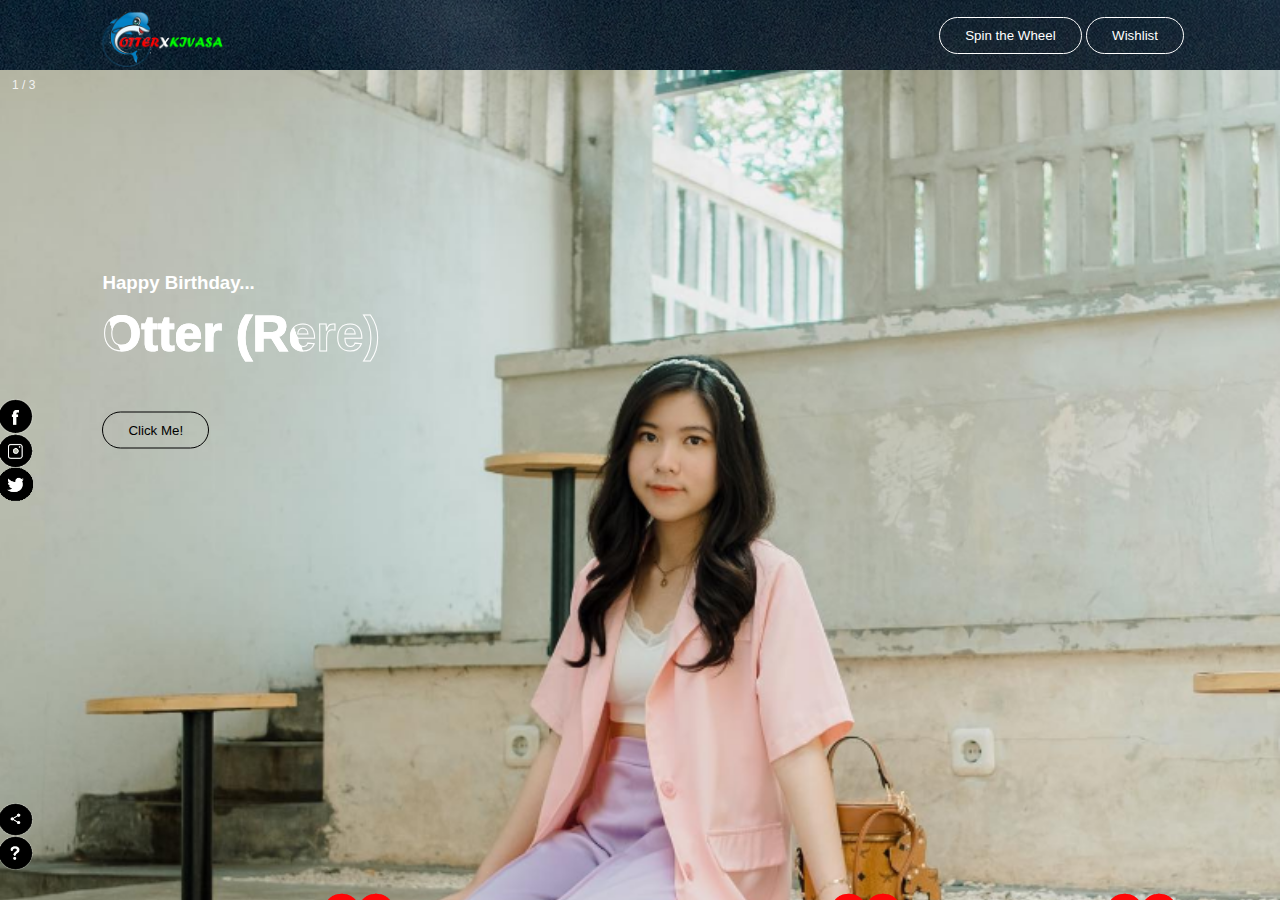
==== index.html @ a081a5ce "completed project otterbauk" ====
<html>
  <head>
    <title>Otter X Kivasa 💕</title>
    <link rel="stylesheet" href="style.css" />
    <!-- SCOPE STLYESHEET -->
    <link rel="icon" type="image/ico" href="assets/img/favico.ico" />
    <style>
      @import url('http://fonts.cdnfonts.com/css/yumna');
      </style>
  </head>
  <body onload="slider()">
    <div class="banner">
      <div class="slider">
        <div class="hero">
          <div class="beforenavbar">
            <div class="navbar">
              <img src="assets/img/logo.png" class="logo" />
              <div>
                <button id="button1" type="button">Spin the Wheel</button>
                <button id="button3" type="button">Wishlist</button>
            </div>
            </div>
          </div>
          <div class="slideshow-container">

           
            <!-- The Modal -->
            <div id="myModal" class="modal" style="position:absolute;z-index: 100;">

              <!-- Modal content -->
              <div class="modal-content">
                <span class="close">&times;</span>
                <div id="chart"></div>
                <div id="question"><h1></h1></div>
              </div>

            </div>


            <div id="myModal3" class="modal" style="position:absolute;z-index: 100;">
               <!-- Modal content -->
               <div class="modal-content">
                <span class="close3">&times;</span>
                
              <div class="mquery" style="background-size: cover;margin-top:-20px;display: flex;margin-left:20px;background-image: url(assets/img/wishlist.jpg);width: 600px;height: 760px;">
                <div class="mquery2">
                  <br/><br/><br/><br/><br/><br/><br/><br/><br/><br/><br/><br/><br/><br/>
                  <h1 style="color: red;font-family: 'yumna';display: flex;align-items: center;">We wish u all the best</h1>
                  <h2 style="color: #000;font-family: 'yumna';display: flex;align-items: center;">1.Keep Healthy,Give Lucky Bag</h2><br/>
                  <h2 style="color: #000;font-family: 'yumna';display: flex;align-items: center;">2.Keep Glowing and Get a Good Job</h2><br/>
                  <h2 style="color: #000;font-family: 'yumna';display: flex;align-items: center;">3.Give me special heart to best one</h2><br/>
                  <h2 style="color: #000;font-family: 'yumna';display: flex;align-items: center;">4.Don't forget with Joker Management</h2>
                </div>
            </div> 
            </div>
            </div>



              <div class="mySlides fade">
                <div class="numbertext">1 / 3</div>
                <img id="img1" src="assets/img/otter1.PNG" style="width: 100%">
              
              </div>
              
              <div class="mySlides fade">
                <div class="numbertext">2 / 3</div>
                <img  id="img2" src="assets/img/kiv1.png" style="width: 100%">
            
              </div>
              
              <div class="mySlides fade">
                <div class="numbertext">3 / 3</div>
                <img  id="img3" src="assets/img//kivasa1.PNG" style="width: 100%">
                
              </div>
              <!-- <div class="mquery" style="margin-top:20px;display: flex;margin-left:20px;background-image: url(assets/img/wishlist.jpg);width: 600px;height: auto;">
                <div class="mquery2">
                  <br/><br/><br/><br/><br/><br/><br/><br/><br/><br/><br/><br/><br/><br/>
                  <h1 style="color: #000;font-family: 'yumna';display: flex;align-items: center;">We wish u all the best</h1>
                  <h2 style="color: #000;font-family: 'yumna';display: flex;align-items: center;">1.Keep Healthy,Give Lucky Bag</h2><br/>
                  <h2 style="color: #000;font-family: 'yumna';display: flex;align-items: center;">2.Keep Glowing and Get a Good Job</h2><br/>
                  <h2 style="color: #000;font-family: 'yumna';display: flex;align-items: center;">3.Give me special heart to best one</h2><br/>
                  <h2 style="color: #000;font-family: 'yumna';display: flex;align-items: center;">4.Don't forget with Joker Management</h2>
                </div>
            </div>   -->
          
            
          </div>  
        
          
          </div>

          <div class="content" style="position:absolute;">
            <h3 style="color: #fff">Happy Birthday...</h3>
            <h1>Otter (Rere)</h1><br/>
            <!-- <br />Featuring Kivasa -->
            <button id="button2" type="button"  onclick="window.location.href='start.html';">Click Me!</button>
          </div>
          <div class="side-bar">
            <img src="assets/img/menu.png" class="menu" />
            <div class="social-links">
              <img src="assets/img/fb.png" alt="" />
              <img src="assets/img/ig.png" alt="" />
              <img src="assets/img/tw.png" alt="" />
            </div>

            <div class="useful-links">
              <img src="assets/img/share.png" />
              <img src="assets/img/info.png" />
            </div>
          </div>

          <section class="step-container">

            <div class="step" style="  background-image: url(assets/img/background.png);">
                <span style="color:white;">29</span>
                <h3 style="color:white;">Happy</h3>
                <p style="color:black;">Thank u otter for your gracious moment</p>
           
            </div>
        
            <div class="step" style="  background-image: url(assets/img/blue.jpg);">
                <span style="color:red;">October</span>
                <h3 style="color:red;">Birthday</h3>
                <p style="color:black;">Thank u otter for your gracious moment</p>
          
            </div>
        
            <div class="step" style="  background-image: url(assets/img/background2.png);">
                <span style="color:white;">2000</span>
                <h3 style="color:white;">Otter</h3>
                <p style="color:black;">Thank u otter for your gracious moment</p>
              
            </div>
        
        </section>

        <!-- vendor section starts  -->

<section class="vendor" id="vendor">

  <div class="heading">
      <h1>Otter (Rere) 's Sticker</h1>
      <img src="assets/img/header-img.png" alt="">
  </div>

  <div class="box-container">

      <div class="box">
          <img src="assets/img/ot1.png" alt="">
          <div class="info">
              <h3>narcissistic</h3>
              <p>Otter is a narcissistic child with a myriad of achievements, one of her achievements is making people laugh</p>
              <a href="#" class="btn">learm more</a>
          </div>
      </div>

      <div class="box">
          <img src="assets/img/ot2.png" alt="">
          <div class="info">
              <h3>Doggy</h3>
              <p>Otter can be an animal (dog) and entertain many people</p>
              <a href="#" class="btn">learm more</a>
          </div>
      </div>

      <div class="box">
          <img src="assets/img/ot3.png" alt="">
          <div class="info">
              <h3>Couple</h3>
              <p>Lorem, ipsum dolor sit amet consectetur adipisicing elit. Veniam, dolores.</p>
              <a href="#" class="btn">learm more</a>
          </div>
      </div>

      <div class="box">
          <img src="assets/img/ot4.png" alt="">
          <div class="info">
              <h3>venu and hall</h3>
              <p>Lorem, ipsum dolor sit amet consectetur adipisicing elit. Veniam, dolores.</p>
              <a href="#" class="btn">learm more</a>
          </div>
      </div>

      <div class="box">
          <img src="assets/img/tr1.png" alt="">
          <div class="info">
              <h3>music and party</h3>
              <p>Lorem, ipsum dolor sit amet consectetur adipisicing elit. Veniam, dolores.</p>
              <a href="#" class="btn">learm more</a>
          </div>
      </div>

      <div class="box">
          <img src="assets/img/ot4.png" alt="">
          <div class="info">
              <h3>photographer</h3>
              <p>Lorem, ipsum dolor sit amet consectetur adipisicing elit. Veniam, dolores.</p>
              <a href="#" class="btn">learm more</a>
          </div>
      </div>

  </div>

  
  
</section>

<!-- client section starts  -->

<section class="clients2" id="clients2">

  <div class="heading">
      <h1>our testimonies otter</h1>
      <img src="images/header-img.png" alt="">
  </div>

  <div class="row">

      <div class="box-container">
          <div class="box">
              <img src="assets/img/tr1.png" alt="">
              <div class="info">
                  <h3>01. mark & alice</h3>
                  <p> <i class="fas fa-quote-left"></i> Lorem ipsum dolor sit amet consectetur adipisicing elit. Eveniet illo aut repudiandae nihil quidem perspiciatis natus placeat, inventore, vitae, quia totam ad dolores velit. Cumque, alias ullam. Nihil, aperiam hic! <i class="fas fa-quote-right"></i> </p>
              </div>
          </div>
          <div class="box">
              <img src="assets/img/client-2.jpg" alt="">
              <div class="info">
                  <h3>01. mark & alice</h3>
                  <p> <i class="fas fa-quote-left"></i> Lorem ipsum dolor sit amet consectetur adipisicing elit. Eveniet illo aut repudiandae nihil quidem perspiciatis natus placeat, inventore, vitae, quia totam ad dolores velit. Cumque, alias ullam. Nihil, aperiam hic! <i class="fas fa-quote-right"></i> </p>
              </div>
          </div>
      </div>

      <img src="images/divider.png" class="divider" alt="">

      <div class="box-container">
          <div class="box">
              <div class="info">
                  <h3>01. mark & alice</h3>
                  <p> <i class="fas fa-quote-left"></i> Lorem ipsum dolor sit amet consectetur adipisicing elit. Eveniet illo aut repudiandae nihil quidem perspiciatis natus placeat, inventore, vitae, quia totam ad dolores velit. Cumque, alias ullam. Nihil, aperiam hic! <i class="fas fa-quote-right"></i> </p>
              </div>
              <img src="assets/img/client-3.jpg" alt="">
          </div>
          <div class="box">
              <div class="info">
                  <h3>01. mark & alice</h3>
                  <p> <i class="fas fa-quote-left"></i> Lorem ipsum dolor sit amet consectetur adipisicing elit. Eveniet illo aut repudiandae nihil quidem perspiciatis natus placeat, inventore, vitae, quia totam ad dolores velit. Cumque, alias ullam. Nihil, aperiam hic! <i class="fas fa-quote-right"></i> </p>
              </div>
              <img src="assets/img/client-4.jpg" alt="">
          </div>
      </div>

  </div>

</section>

<!-- client section ends -->

<!-- team section starts  -->

<section class="team" id="team">

  <div class="heading">
      <h1>our creative team</h1>
      <img src="assets/img/header-img.png" alt="">
  </div>

  <div class="box-container">

      <div class="box">
          <img src="assets/img/team-1.png" alt="">
          <h3>john deo</h3>
          <span>wedding planner</span>
          <p>Lorem ipsum, dolor sit amet consectetur adipisicing elit. Soluta nisi ea quisquam ipsa molestias itaque, quod quis id doloremque similique!</p>
          <div class="share">
              <a href="#" class="fab fa-facebook-f"></a>
              <a href="#" class="fab fa-twitter"></a>
              <a href="#" class="fab fa-instagram"></a>
              <a href="#" class="fab fa-linkedin"></a>
          </div>
      </div>
      <div class="box">
          <img src="assets/img/team-2.png" alt="">
          <h3>john deo</h3>
          <span>wedding planner</span>
          <p>Lorem ipsum, dolor sit amet consectetur adipisicing elit. Soluta nisi ea quisquam ipsa molestias itaque, quod quis id doloremque similique!</p>
          <div class="share">
              <a href="#" class="fab fa-facebook-f"></a>
              <a href="#" class="fab fa-twitter"></a>
              <a href="#" class="fab fa-instagram"></a>
              <a href="#" class="fab fa-linkedin"></a>
          </div>
      </div>
      <div class="box">
          <img src="assets/img/team-3.png" alt="">
          <h3>john deo</h3>
          <span>wedding planner</span>
          <p>Lorem ipsum, dolor sit amet consectetur adipisicing elit. Soluta nisi ea quisquam ipsa molestias itaque, quod quis id doloremque similique!</p>
          <div class="share">
              <a href="#" class="fab fa-facebook-f"></a>
              <a href="#" class="fab fa-twitter"></a>
              <a href="#" class="fab fa-instagram"></a>
              <a href="#" class="fab fa-linkedin"></a>
          </div>
      </div>

  </div>

</section>

<!-- footer section  -->

<div class="footer"> created by <span>mr. KOI</span> | all rights reserved! </div>




<!-- team section ends -->




<!-- vendor section ends -->




          <div class="bubbles">
            <img src="assets/img/love3.png" alt="" />
            <img src="assets/img/love3.png" alt="" />
            <img src="assets/img/love3.png" alt="" />
            <img src="assets/img/love3.png" alt="" />
            <img src="assets/img/love3.png" alt="" />
          </div>
        </div>
      </div>
      
    </div>

    <script>
window.scroll({
 top: 0, 
 left: 0, 
 behavior: 'smooth' 
});

    let slideIndex = 0;
showSlides();

function showSlides() {
  let i;
  let slides = document.getElementsByClassName("mySlides");
  for (i = 0; i < slides.length; i++) {
    slides[i].style.display = "none";
  }
  slideIndex++;
  if (slideIndex > slides.length) {slideIndex = 1}
  slides[slideIndex-1].style.display = "block";
  setTimeout(showSlides, 2000); // Change image every 2 seconds
}

// Get the modal
var modal = document.getElementById("myModal");

// Get the button that opens the modal
var btn = document.getElementById("button1");

// Get the <span> element that closes the modal
var span = document.getElementsByClassName("close")[0];

// When the user clicks on the button, open the modal
btn.onclick = function() {
  modal.style.display = "block";
}

// When the user clicks on <span> (x), close the modal
span.onclick = function() {
  modal.style.display = "none";
}
// When the user clicks anywhere outside of the modal, close it
window.onclick = function(event) {
  if (event.target == modal) {
    modal.style.display = "none";
  }
}

// Get the modal
var modal3 = document.getElementById("myModal3");

// Get the button that opens the modal
var btn3 = document.getElementById("button3");

// Get the <span> element that closes the modal
var span3 = document.getElementsByClassName("close3")[0];

// When the user clicks on the button, open the modal
btn3.onclick = function() {
  modal3.style.display = "block";
}

// When the user clicks on <span> (x), close the modal
span3.onclick = function() {
  modal3.style.display = "none";
}
// When the user clicks anywhere outside of the modal, close it
window.onclick = function(event) {
  if (event.target == modal) {
    modal3.style.display = "none";
  }
}



    </script>
<script src="https://d3js.org/d3.v3.min.js" charset="utf-8"></script>
<script type="text/javascript" charset="utf-8">
    var padding = {top:20, right:40, bottom:0, left:0},
        w = 500 - padding.left - padding.right,
        h = 500 - padding.top  - padding.bottom,
        r = Math.min(w, h)/2,
        rotation = 0,
        oldrotation = 0,
        picked = 100000,
        oldpick = [],
        color = d3.scale.category20();//category20c()
        //randomNumbers = getRandomNumbers();

    //http://osric.com/bingo-card-generator/?title=HTML+and+CSS+BINGO!&words=padding%2Cfont-family%2Ccolor%2Cfont-weight%2Cfont-size%2Cbackground-color%2Cnesting%2Cbottom%2Csans-serif%2Cperiod%2Cpound+sign%2C%EF%B9%A4body%EF%B9%A5%2C%EF%B9%A4ul%EF%B9%A5%2C%EF%B9%A4h1%EF%B9%A5%2Cmargin%2C%3C++%3E%2C{+}%2C%EF%B9%A4p%EF%B9%A5%2C%EF%B9%A4!DOCTYPE+html%EF%B9%A5%2C%EF%B9%A4head%EF%B9%A5%2Ccolon%2C%EF%B9%A4style%EF%B9%A5%2C.html%2CHTML%2CCSS%2CJavaScript%2Cborder&freespace=true&freespaceValue=Web+Design+Master&freespaceRandom=false&width=5&height=5&number=35#results

    var data = [
                {"label":"Question 1",  "value":1,  "question":"What CSS property is used for specifying the area between the content and its border?"}, // padding
                {"label":"Question 2",  "value":1,  "question":"What CSS property is used for changing the font?"}, //font-family
                {"label":"Question 3",  "value":1,  "question":"What CSS property is used for changing the color of text?"}, //color
                {"label":"Question 4",  "value":1,  "question":"What CSS property is used for changing the boldness of text?"}, //font-weight
                {"label":"Question 5",  "value":1,  "question":"What CSS property is used for changing the size of text?"}, //font-size
                {"label":"Question 6",  "value":1,  "question":"What CSS property is used for changing the background color of a box?"}, //background-color
                {"label":"Question 7",  "value":1,  "question":"Which word is used for specifying an HTML tag that is inside another tag?"}, //nesting
                {"label":"Question 8",  "value":1,  "question":"Which side of the box is the third number in: margin:1px 1px 1px 1px; ?"}, //bottom
                {"label":"Question 9",  "value":1,  "question":"What are the fonts that don't have serifs at the ends of letters called?"}, //sans-serif
                {"label":"Question 10", "value":1, "question":"With CSS selectors, what character prefix should one use to specify a class?"}, //period
                {"label":"Question 11", "value":1, "question":"With CSS selectors, what character prefix should one use to specify an ID?"}, //pound sign
                {"label":"Question 12", "value":1, "question":"In an HTML document, which tag holds all of the content people see?"}, //<body>
                {"label":"Question 13", "value":1, "question":"In an HTML document, which tag indicates an unordered list?"}, //<ul>
                {"label":"Question 14", "value":1, "question":"In an HTML document, which tag indicates the most important heading of your document?"}, //<h1>
                {"label":"Question 15", "value":1, "question":"What CSS property is used for specifying the area outside a box?"}, //margin
                {"label":"Question 16", "value":1, "question":"What type of bracket is used for HTML tags?"}, //< >
                {"label":"Question 17", "value":1, "question":"What type of bracket is used for CSS rules?"}, // { }
                {"label":"Question 18", "value":1, "question":"Which HTML tag is used for specifying a paragraph?"}, //<p>
                {"label":"Question 19", "value":1, "question":"What should always be the very first line of code in your HTML?"}, //<!DOCTYPE html>
                {"label":"Question 20", "value":1, "question":"What HTML tag holds all of the metadata tags for your page?"}, //<head>
                {"label":"Question 21", "value":1, "question":"In CSS, what character separates a property from a value?"}, // colon
                {"label":"Question 22", "value":1, "question":"What HTML tag holds all of your CSS code?"}, // <style>
                {"label":"Question 23", "value":1, "question":"What file extension should you use for your web pages?"}, // .html
                {"label":"Question 24", "value":1, "question":"Which coding language is used for marking up content and structure on a web page?"}, // HTML
                {"label":"Question 25", "value":1, "question":"Which coding language is used for specifying the design of a web page?"}, // CSS
                {"label":"Question 26", "value":1, "question":"Which coding language is used for adding functionality to a web page?"}, // JavaScript
                {"label":"Question 27", "value":1, "question":"What CSS property is used for making the edges of a box visible?"}, // border
                {"label":"Question 28", "value":1, "question":"What character symbol is used at the end of each CSS statement?"},//semi-colon
                {"label":"Question 29", "value":1, "question":"By default, how wide is a <div> box?"}, //100%
                {"label":"Question 30", "value":1, "question":"What character symbol do I use to specify multiple CSS selectors in one code block?"} //comma
    ];


    var svg = d3.select('#chart')
        .append("svg")
        .data([data])
        .attr("width",  w + padding.left + padding.right)
        .attr("height", h + padding.top + padding.bottom);

    var container = svg.append("g")
        .attr("class", "chartholder")
        .attr("transform", "translate(" + (w/2 + padding.left) + "," + (h/2 + padding.top) + ")");

    var vis = container
        .append("g");
        
    var pie = d3.layout.pie().sort(null).value(function(d){return 1;});

    // declare an arc generator function
    var arc = d3.svg.arc().outerRadius(r);

    // select paths, use arc generator to draw
    var arcs = vis.selectAll("g.slice")
        .data(pie)
        .enter()
        .append("g")
        .attr("class", "slice");
        

    arcs.append("path")
        .attr("fill", function(d, i){ return color(i); })
        .attr("d", function (d) { return arc(d); });

    // add the text
    arcs.append("text").attr("transform", function(d){
            d.innerRadius = 0;
            d.outerRadius = r;
            d.angle = (d.startAngle + d.endAngle)/2;
            return "rotate(" + (d.angle * 180 / Math.PI - 90) + ")translate(" + (d.outerRadius -10) +")";
        })
        .attr("text-anchor", "end")
        .text( function(d, i) {
            return data[i].label;
        });

    container.on("click", spin);


    function spin(d){
        
        container.on("click", null);

        //all slices have been seen, all done
        console.log("OldPick: " + oldpick.length, "Data length: " + data.length);
        if(oldpick.length == data.length){
            console.log("done");
            container.on("click", null);
            return;
        }

        var  ps       = 360/data.length,
             pieslice = Math.round(1440/data.length),
             rng      = Math.floor((Math.random() * 1440) + 360);
            
        rotation = (Math.round(rng / ps) * ps);
        
        picked = Math.round(data.length - (rotation % 360)/ps);
        picked = picked >= data.length ? (picked % data.length) : picked;


        if(oldpick.indexOf(picked) !== -1){
            d3.select(this).call(spin);
            return;
        } else {
            oldpick.push(picked);
        }

        rotation += 90 - Math.round(ps/2);

        vis.transition()
            .duration(3000)
            .attrTween("transform", rotTween)
            .each("end", function(){

                //mark question as seen
                d3.select(".slice:nth-child(" + (picked + 1) + ") path")
                    .attr("fill", "#111");

                //populate question
                d3.select("#question h1")
                    .text(data[picked].question);

                oldrotation = rotation;
            
                container.on("click", spin);
            });
    }

    //make arrow
    svg.append("g")
        .attr("transform", "translate(" + (w + padding.left + padding.right) + "," + ((h/2)+padding.top) + ")")
        .append("path")
        .attr("d", "M-" + (r*.15) + ",0L0," + (r*.05) + "L0,-" + (r*.05) + "Z")
        .style({"fill":"black"});

    //draw spin circle
    container.append("circle")
        .attr("cx", 0)
        .attr("cy", 0)
        .attr("r", 60)
        .style({"fill":"white","cursor":"pointer"});

    //spin text
    container.append("text")
        .attr("x", 0)
        .attr("y", 15)
        .attr("text-anchor", "middle")
        .text("SPIN")
        .style({"font-weight":"bold", "font-size":"30px"});
    
    
    function rotTween(to) {
      var i = d3.interpolate(oldrotation % 360, rotation);
      return function(t) {
        return "rotate(" + i(t) + ")";
      };
    }
    
    
    function getRandomNumbers(){
        var array = new Uint16Array(1000);
        var scale = d3.scale.linear().range([360, 1440]).domain([0, 100000]);

        if(window.hasOwnProperty("crypto") && typeof window.crypto.getRandomValues === "function"){
            window.crypto.getRandomValues(array);
            console.log("works");
        } else {
            //no support for crypto, get crappy random numbers
            for(var i=0; i < 1000; i++){
                array[i] = Math.floor(Math.random() * 100000) + 1;
            }
        }

        return array;
    }

</script>

  </body>
</html>
---- style.css ----
* {
  margin: 0;
  padding: 0;
  font-family: sans-serif;
}

.hero {
  width: 100%;
  height: 1000px;
  /* background-image: url(assets/img/background2.png); */

  background-size: cover;
  background-position: center;
  position: relative;
  overflow: hidden;
}

.logo {
  width: auto;
  height: 100%;
  margin-top: 20px;
  cursor: pointer;
}

.beforenavbar {
  background-image: url(assets/img/1.jpg);
  /* background-size: cover; */
}

.navbar {
  width: 85%;
  height: 7%;
  margin: auto;
  display: flex;
  align-items: center;
  justify-content: space-between;
}

.centeredHbd {
  margin-right: 200px;

  display: flex;
  align-items: space-between;
  justify-content: space-between;
}

button {
  color: #fff;
  padding: 10px 25px;
  background: transparent;
  border: 1px solid #fff;
  border-radius: 20px;
  outline: none;
  cursor: pointer;
}

button:hover {
  background: transparent;
  border: 2px solid #fe7250;
}

#button2 {
  color: #000;
  padding: 10px 25px;
  background: transparent;
  border: 1px solid #000;
  border-radius: 20px;
  outline: none;
  cursor: pointer;
}

#button2:hover {
  background: transparent;
  border: 2px solid #ff0000;
  color: #ff0000;
}

.content {
  color: #000;
  position: absolute;
  top: 40%;
  left: 8%;
  transform: translateY(-50%);
  z-index: 2;
}

h1 {
  font-size: 50px;
  margin: 10px 0 30px;
  line-height: 60px;
}

.side-bar {
  width: 36px;
  margin-left: -10px;
  height: 50vh;
  /* background: linear-gradient(#00545d, #000729); */
  display: flex;
  align: center;
}

.menu {
  display: block;
  width: 25px;
  margin: 40px auto 0;
  cursor: pointer;
}

.social-links img,
.useful-links img {
  width: 35px;
  margin: 5 px auto;
  cursor: pointer;
}

.social-links {
  width: 50px;
  text-align: center;
  position: absolute;
  top: 50%;
  transform: translateY(-50%);
}
.useful-links {
  width: 50px;
  text-align: center;
  position: absolute;
  bottom: 30px;
}
.bubbles img {
  width: 90px;
  animation: bubble 7s linear infinite;
}

.bubbles {
  width: 100%;
  display: flex;
  align-items: center;
  justify-content: space-around;
  position: absolute;
  bottom: -70px;
}

@keyframes bubble {
  0% {
    transform: translateY(0);
    opacity: 0;
  }
  50% {
    opacity: 1;
  }
  70% {
    opacity: 1;
  }
  100% {
    transform: translateY(-80vh);
    opacity: 0;
  }
}

.bubbles img:nth-child(1) {
  animation-delay: 2s;
  width: 35px;
}
.bubbles img:nth-child(2) {
  animation-delay: 1s;
}
.bubbles img:nth-child(3) {
  animation-delay: 3s;
  width: 45px;
}
.bubbles img:nth-child(4) {
  animation-delay: 4.5s;
}
.bubbles img:nth-child(5) {
  animation-delay: 3s;
}
.bubbles img:nth-child(6) {
  animation-delay: 6s;
  width: 40px;
}
.bubbles img:nth-child(7) {
  animation-delay: 7s;
}

.banner {
  width: 100%;
  height: 100vh;
  position: relative;
  overflow: hidden;
}

.slider {
  width: 100%;
  height: 100vh;
  position: absolute;
  top: 0;
  overflow: scroll;
}

#slideImg {
  width: 100%;
  height: 100%;
}

.overlay {
  width: 100%;
  height: 100vh;
  background: linear-gradient(rgba(0, 0, 0, 0.25), rgba(0, 0, 0, 0.25));
  position: absolute;
  top: 0;
}

* {
  box-sizing: border-box;
}

/* Slideshow container */
.slideshow-container {
  max-width: 100%;

  position: relative;
  margin: auto;
}

/* Hide the images by default */
.mySlides {
  display: none;
}

/* Next & previous buttons */
.prev,
.next {
  cursor: pointer;
  position: absolute;
  top: 50%;
  width: auto;
  margin-top: -22px;
  padding: 16px;
  color: white;
  font-weight: bold;
  font-size: 18px;
  transition: 0.6s ease;
  border-radius: 0 3px 3px 0;
  user-select: none;
}

/* Position the "next button" to the right */
.next {
  right: 0;
  border-radius: 3px 0 0 3px;
}

/* On hover, add a black background color with a little bit see-through */
.prev:hover,
.next:hover {
  background-color: rgba(0, 0, 0, 0.8);
}

/* Caption text */
.text {
  color: #f2f2f2;
  font-size: 15px;
  padding: 8px 12px;
  position: absolute;
  bottom: 8px;
  width: 100%;
  text-align: center;
}

/* Number text (1/3 etc) */
.numbertext {
  color: #f2f2f2;
  font-size: 12px;
  padding: 8px 12px;
  position: absolute;
  top: 0;
}

/* The dots/bullets/indicators */
.dot {
  cursor: pointer;
  height: 15px;
  width: 15px;
  margin: 0 2px;
  background-color: #bbb;
  border-radius: 50%;
  display: inline-block;
  transition: background-color 0.6s ease;
}

.active,
.dot:hover {
  background-color: #717171;
}

/* Fading animation */
.fade {
  animation-name: fade;
  animation-duration: 1.5s;
}

@keyframes fade {
  from {
    opacity: 0.4;
  }
  to {
    opacity: 1;
  }
}

/* Extra small devices (phones, 600px and down) */
@media only screen and (max-width: 600px) {
  .centeredHbd {
    display: block;
  }
  #img1 {
    display: flex;
    width: 800px;
  }
  .mquery {
    display: none;
  }
  .step-container {
    display: flex;
    align-items: center;
    justify-content: center;
    flex-wrap: wrap;
    margin-top: -440px !important;
  }
}

/* Small devices (portrait tablets and large phones, 600px and up) */
@media only screen and (min-width: 600px) {
  .centeredHbd {
    display: block;
  }
  #img1 {
    display: flex;
    width: 800px;
  }
  .mquery {
    display: none;
  }
  .step-container {
    display: flex;
    align-items: center;
    justify-content: center;
    flex-wrap: wrap;
    margin-top: -440px !important;
  }
}
/* Medium devices (landscape tablets, 768px and up) */
@media only screen and (min-width: 768px) {
  .centeredHbd {
    display: block;
  }
  #img1 {
    display: flex;
    width: 800px;
  }
  .mquery {
    display: none;
  }
  .step-container {
    display: flex;
    align-items: center;
    justify-content: center;
    flex-wrap: wrap;
    margin-top: -440px !important;
  }
}

/* Large devices (laptops/desktops, 992px and up) */
@media only screen and (min-width: 992px) {
  .centeredHbd {
    display: block;
  }
  #img1 {
    display: flex;
    width: 800px;
  }
  .mquery {
    display: none;
  }
  .step-container {
    display: flex;
    align-items: center;
    justify-content: center;
    flex-wrap: wrap;
    margin-top: -440px !important;
  }
}

/* Extra large devices (large laptops and desktops, 1200px and up) */
@media only screen and (min-width: 1200px) {
  .centeredHbd {
    margin-right: 200px;
    display: flex;
    align-items: space-between;
    justify-content: space-between;
  }
  .step-container {
    display: flex;
    align-items: center;
    justify-content: center;
    flex-wrap: wrap;
    margin-top: -440px !important;
  }
}

.content h1 {
  color: transparent;
  -webkit-text-stroke: 1px #fff;
  background: url(assets/img/back.png);
  -webkit-background-clip: text;
  background-position: 0 0;
  animation: back 20s linear infinite;
}

@keyframes back {
  100% {
    background-position: 2000px 0;
  }
}

.step-container {
  display: flex;
  align-items: center;
  justify-content: center;
  flex-wrap: wrap;
  margin-top: -440px !important;
}

.step-container .step {
  background: #fff;
  margin: 1rem;
  padding: 2rem;
  border-radius: 0.5rem;
  box-shadow: 0 0.5rem 1rem rgba(0, 0, 0, 0.9);
  text-align: center;
  flex: 1 1 30rem;
}

.step-container .step span {
  font-size: 7rem;
  color: var(--pink);
  font-weight: bolder;
}

.step-container .step h3 {
  font-size: 3rem;
  color: var(--black);
}

.step-container .step p {
  font-size: 1.5rem;
  color: #666;
  padding: 1rem 0;
}

/* The Modal (background) */
.modal {
  display: none; /* Hidden by default */
  position: fixed; /* Stay in place */
  z-index: 1; /* Sit on top */
  padding-top: 100px; /* Location of the box */
  left: 0;
  top: 0;
  width: 100%; /* Full width */
  height: 100%; /* Full height */
  overflow: auto; /* Enable scroll if needed */
  background-color: rgb(0, 0, 0); /* Fallback color */
  background-color: rgba(0, 0, 0, 0.4); /* Black w/ opacity */
}

/* Modal Content */
.modal-content {
  background-color: #fefefe;
  margin: auto;
  padding: 20px;
  border: 1px solid #888;
  width: 80%;
  height: 800px;
}

/* The Close Button */
.close {
  color: #aaaaaa;
  float: right;
  font-size: 28px;
  font-weight: bold;
}

.close:hover,
.close:focus {
  color: #000;
  text-decoration: none;
  cursor: pointer;
}

.close3 {
  color: #aaaaaa;
  float: right;
  font-size: 28px;
  font-weight: bold;
}

.close3:hover,
.close3:focus {
  color: #000;
  text-decoration: none;
  cursor: pointer;
}

.container2 {
  height: 350px;
  width: 350px;
  background: #4ed4c6;
  position: relative;
  border-radius: 50%;
  overflow: hidden;
  box-shadow: 0 0 10px gray;
  transition: 3s all;
}
.container2 div {
  height: 50%;
  width: 200px;
  clip-path: polygon(100% 0, 50% 100%, 0 0);
  transform: translateX(-50%);
  transform-origin: bottom;
  position: absolute;
  left: 21%;
  display: flex;
  align-items: center;
  justify-content: center;
  font-size: 20px;
  font-family: monospace;
  font-weight: 1000;
  color: #008276;
  writing-mode: vertical-rl;
}
.container2 .one {
  background: #baf4ee;
  left: 50%;
}
.container2 .two {
  background: #4ed4c6;
  transform: rotate(60deg);
}
.container2 .three {
  background: #baf4ee;
  transform: rotate(120deg);
}
.container2 .four {
  background: #4ed4c6;
  transform: rotate(180deg);
}
.container2 .five {
  background: #baf4ee;
  transform: rotate(240deg);
}
.container2 .six {
  background: #4ed4c6;
  transform: rotate(300deg);
}
.mid {
  height: 25px;
  width: 25px;
  border-radius: 50%;
  position: absolute;
  background: #008276;
}
#spin {
  height: 60px;
  width: 200px;
  background: #4ed4c6;
  position: absolute;
  margin-top: 600px;
  font-size: 30px;
  color: white;
  font-weight: 1000;
  letter-spacing: 4px;
  border: 1px solid white;
  cursor: pointer;
  box-shadow: 0 5px 10px gray;
  transition: 0.2s all;
}
#spin:hover {
  box-shadow: none;
}
.stoper {
  height: 50px;
  width: 40px;
  background: #ffd600;
  position: absolute;
  clip-path: polygon(100% 0, 50% 100%, 0 0);
  margin-top: -350px;
}

text {
  font-family: Helvetica, Arial, sans-serif;
  font-size: 11px;
  pointer-events: none;
}
#chart {
  position: absolute;
  width: 50px !important;
  height: 50px !important;
  top: 100;
  left: 300;
}
#question {
  position: absolute;
  width: 300px;
  height: 500px;
  top: 100;
  left: 550px;
}
#question h1 {
  font-size: 30px;
  color: blue;
  font-weight: bold;
  font-family: "Helvetica Neue", Helvetica, Arial, sans-serif;
  position: absolute;
  padding: 0;
  margin: 0;
  top: 120%;
  -webkit-transform: translate(0, -50%);
  transform: translate(0, -50%);
}

.vendor .box-container {
  display: flex;
  align-items: center;
  justify-content: center;
  flex-wrap: wrap;
}

.vendor .box-container .box {
  flex: 1 1 30rem;
  margin: 1rem;
  overflow: hidden;
  position: relative;
  border-radius: 0.5rem;
  box-shadow: 0 0.5rem 1rem rgba(0, 0, 0, 0.9);
  height: 25rem;
  cursor: pointer;
}

.vendor .box-container .box img {
  height: 100%;
  width: 100%;
  object-fit: cover;
}

.vendor .box-container .box .info {
  display: flex;
  flex-flow: column;
  align-items: center;
  justify-content: center;
  position: absolute;
  top: 0;
  left: 0;
  height: 100%;
  width: 100%;
  background: rgba(255, 255, 255, 0.8);
  text-align: center;
  transform: scale(1.3);
  opacity: 0;
}

.vendor .box-container .box:hover .info {
  transform: scale(1);
  opacity: 1;
}

.vendor .box-container .box:hover img {
  transform: scale(1.3);
}

.vendor .box-container .box .info h3 {
  font-size: 3rem;
  color: var(--black);
}

.vendor .box-container .box .info p {
  font-size: 1.7rem;
  color: #333;
  padding: 1rem;
}
.heading {
  padding-bottom: 2rem;
  text-align: center;
}

.heading h1 {
  font-size: 4rem;
  color: black;
  padding-bottom: 1rem;
  margin-top: 54px;
  text-transform: uppercase;
}

.clients2 .row {
  display: flex;
}

.clients2 .row .divider {
  padding: 0 1rem;
}

.clients2 .row .box-container .box img {
  height: 30rem;
  width: 100%;
  object-fit: cover;
  border-radius: 0.5rem;
  border: 2rem solid #fff;
  box-shadow: 0 0.5rem 1rem rgba(0, 0, 0, 0.9);
}

.clients2 .row .box-container .box .info {
  padding: 2rem 0;
}

.clients2 .row .box-container .box .info h3 {
  font-size: 2.5rem;
  color: #fff;
}

.clients2 .row .box-container .box .info p {
  font-size: 1.7rem;
  color: #aaa;
  padding: 1rem 0;
  font-style: italic;
}

.clients2 .row .box-container .box .info p i {
  color: var(--pink);
  padding: 0 0.5rem;
}

.team .box-container {
  display: flex;
  align-items: center;
  justify-content: center;
  flex-wrap: wrap;
}

.team .box-container .box {
  margin: 1rem;
  border-radius: 0.5rem;
  box-shadow: 0 0.5rem 1rem rgba(0, 0, 0, 0.9);
  background: #fff url(../images/card-bg.png) no-repeat;
  padding: 4.7rem 2rem;
  text-align: center;
  background-size: cover;
  flex: 1 1 33rem;
}

.team .box-container .box img {
  border-radius: 50%;
  object-fit: cover;
  height: 15rem;
  width: 15rem;
  padding: 1rem;
}

.team .box-container .box h3 {
  font-size: 2.5rem;
  color: var(--black);
}

.team .box-container .box span {
  font-size: 2rem;
  color: var(--pink);
}

.team .box-container .box p {
  font-size: 1.5rem;
  color: #333;
  padding: 1rem 0;
}

.team .box-container .box .share {
  padding: 1rem 0;
}

.team .box-container .box .share a {
  height: 4rem;
  width: 4rem;
  line-height: 4rem;
  font-size: 2rem;
  color: var(--black);
  background: #eee;
}

.team .box-container .box .share a:hover {
  color: #fff;
  background: var(--pink);
}

.footer {
  padding: 2.5rem 1.5rem;
  font-size: 2rem;
  color: var(--black);
  background: #fff;
  text-align: center;
}

.footer span {
  color: var(--pink);
}
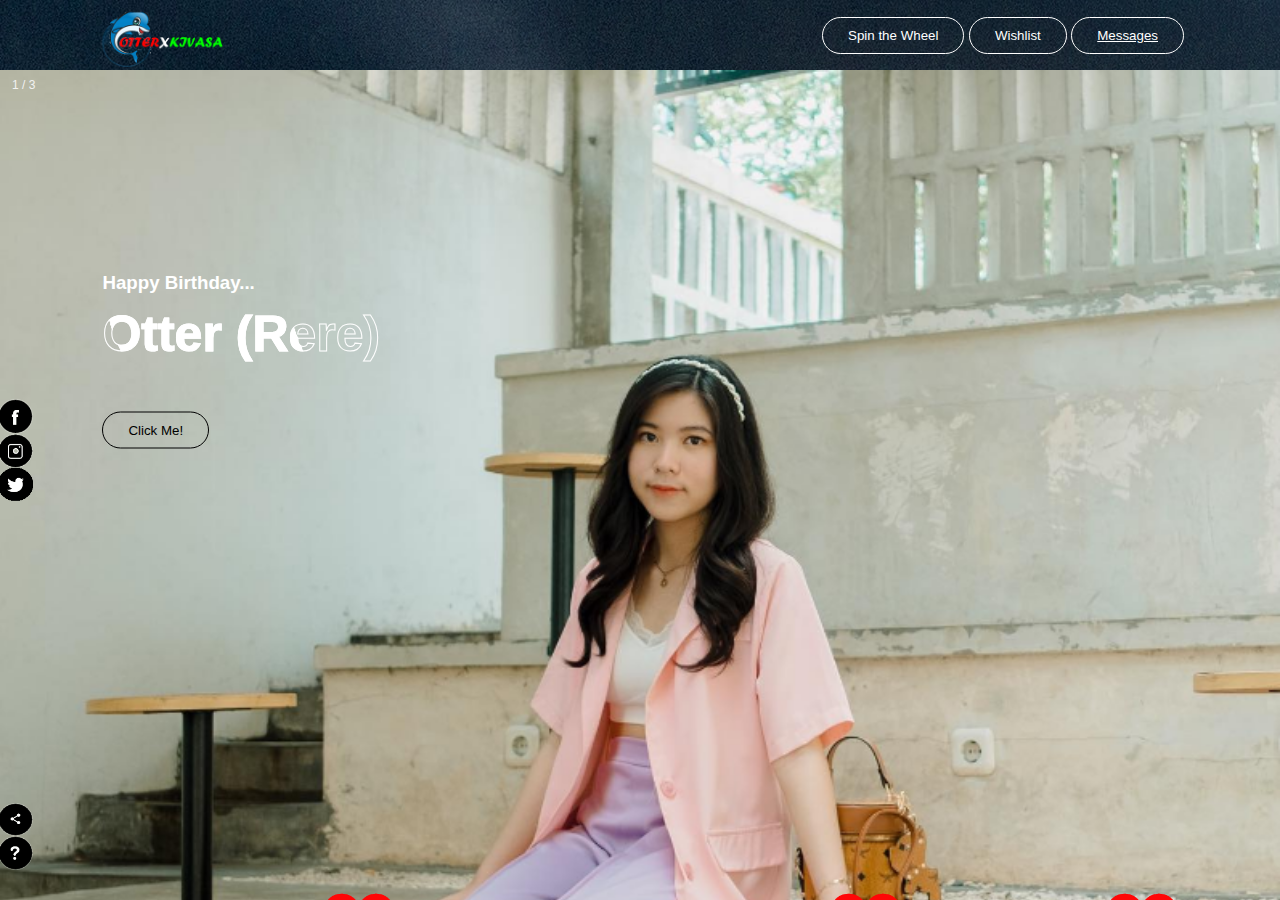
==== commit 71816568: "Google Form for Otter" ====
--- a/index.html
+++ b/index.html
@@ -18,6 +18,7 @@
               <div>
                 <button id="button1" type="button">Spin the Wheel</button>
                 <button id="button3" type="button">Wishlist</button>
+                <button id="button4" type="button"><a style="color:white;" href="https://docs.google.com/forms/d/1DUUy1SyJ3GIFRVxjTEt1ORAbV2AMq7DsKK5RyVe3TYs" >Messages</a></button>
             </div>
             </div>
           </div>
@@ -169,7 +170,7 @@
           <img src="assets/img/ot3.png" alt="">
           <div class="info">
               <h3>Couple</h3>
-              <p>Lorem, ipsum dolor sit amet consectetur adipisicing elit. Veniam, dolores.</p>
+              <p>otter can be a perfect match in your life and color your day</p>
               <a href="#" class="btn">learm more</a>
           </div>
       </div>
@@ -177,8 +178,8 @@
       <div class="box">
           <img src="assets/img/ot4.png" alt="">
           <div class="info">
-              <h3>venu and hall</h3>
-              <p>Lorem, ipsum dolor sit amet consectetur adipisicing elit. Veniam, dolores.</p>
+              <h3>Cools</h3>
+              <p>otter is one of the coolest people in mico world</p>
               <a href="#" class="btn">learm more</a>
           </div>
       </div>
@@ -187,7 +188,7 @@
           <img src="assets/img/tr1.png" alt="">
           <div class="info">
               <h3>music and party</h3>
-              <p>Lorem, ipsum dolor sit amet consectetur adipisicing elit. Veniam, dolores.</p>
+              <p>otter really likes music and partying with his friends and giving food and drink</p>
               <a href="#" class="btn">learm more</a>
           </div>
       </div>
@@ -195,8 +196,8 @@
       <div class="box">
           <img src="assets/img/ot4.png" alt="">
           <div class="info">
-              <h3>photographer</h3>
-              <p>Lorem, ipsum dolor sit amet consectetur adipisicing elit. Veniam, dolores.</p>
+              <h3>Cools</h3>
+              <p>otter is one of the coolest people in mico world</p>
               <a href="#" class="btn">learm more</a>
           </div>
       </div>
@@ -213,7 +214,7 @@
 
   <div class="heading">
       <h1>our testimonies otter</h1>
-      <img src="images/header-img.png" alt="">
+      <img src="assets/img/header-img.png" alt="">
   </div>
 
   <div class="row">
@@ -223,14 +224,14 @@
               <img src="assets/img/tr1.png" alt="">
               <div class="info">
                   <h3>01. mark & alice</h3>
-                  <p> <i class="fas fa-quote-left"></i> Lorem ipsum dolor sit amet consectetur adipisicing elit. Eveniet illo aut repudiandae nihil quidem perspiciatis natus placeat, inventore, vitae, quia totam ad dolores velit. Cumque, alias ullam. Nihil, aperiam hic! <i class="fas fa-quote-right"></i> </p>
+                  <p> <i class="fas fa-quote-left"></i> Otter is a cheerful child, excited, makes people always have a good mood, diligent, not arrogant, and likes to save <i class="fas fa-quote-right"></i> </p>
               </div>
           </div>
           <div class="box">
-              <img src="assets/img/client-2.jpg" alt="">
+            <img src="assets/img/tr1.png" alt="">
               <div class="info">
                   <h3>01. mark & alice</h3>
-                  <p> <i class="fas fa-quote-left"></i> Lorem ipsum dolor sit amet consectetur adipisicing elit. Eveniet illo aut repudiandae nihil quidem perspiciatis natus placeat, inventore, vitae, quia totam ad dolores velit. Cumque, alias ullam. Nihil, aperiam hic! <i class="fas fa-quote-right"></i> </p>
+                  <p> <i class="fas fa-quote-left"></i> Otter is a cheerful child, excited, makes people always have a good mood, diligent, not arrogant, and likes to save <i class="fas fa-quote-right"></i> </p>
               </div>
           </div>
       </div>
@@ -241,16 +242,16 @@
           <div class="box">
               <div class="info">
                   <h3>01. mark & alice</h3>
-                  <p> <i class="fas fa-quote-left"></i> Lorem ipsum dolor sit amet consectetur adipisicing elit. Eveniet illo aut repudiandae nihil quidem perspiciatis natus placeat, inventore, vitae, quia totam ad dolores velit. Cumque, alias ullam. Nihil, aperiam hic! <i class="fas fa-quote-right"></i> </p>
-              </div>
-              <img src="assets/img/client-3.jpg" alt="">
+                  <p> <i class="fas fa-quote-left"></i> Otter is a cheerful child, excited, makes people always have a good mood, diligent, not arrogant, and likes to save<i class="fas fa-quote-right"></i> </p>
+              </div>
+              <img src="assets/img/tr1.png" alt="">
           </div>
           <div class="box">
               <div class="info">
                   <h3>01. mark & alice</h3>
-                  <p> <i class="fas fa-quote-left"></i> Lorem ipsum dolor sit amet consectetur adipisicing elit. Eveniet illo aut repudiandae nihil quidem perspiciatis natus placeat, inventore, vitae, quia totam ad dolores velit. Cumque, alias ullam. Nihil, aperiam hic! <i class="fas fa-quote-right"></i> </p>
-              </div>
-              <img src="assets/img/client-4.jpg" alt="">
+                  <p> <i class="fas fa-quote-left"></i> Otter is a cheerful child, excited, makes people always have a good mood, diligent, not arrogant, and likes to save <i class="fas fa-quote-right"></i> </p>
+              </div>
+              <img src="assets/img/tr1.png" alt="">
           </div>
       </div>
 
@@ -272,10 +273,10 @@
   <div class="box-container">
 
       <div class="box">
-          <img src="assets/img/team-1.png" alt="">
-          <h3>john deo</h3>
-          <span>wedding planner</span>
-          <p>Lorem ipsum, dolor sit amet consectetur adipisicing elit. Soluta nisi ea quisquam ipsa molestias itaque, quod quis id doloremque similique!</p>
+          <img src="assets/img/tarekh1.PNG" alt="">
+          <h3>Tarekh</h3>
+          <span>Founder & Initiator</span>
+          <p>tarekh is the originator of the creation of otter's birthday so this event can be successful</p>
           <div class="share">
               <a href="#" class="fab fa-facebook-f"></a>
               <a href="#" class="fab fa-twitter"></a>
@@ -284,10 +285,10 @@
           </div>
       </div>
       <div class="box">
-          <img src="assets/img/team-2.png" alt="">
-          <h3>john deo</h3>
-          <span>wedding planner</span>
-          <p>Lorem ipsum, dolor sit amet consectetur adipisicing elit. Soluta nisi ea quisquam ipsa molestias itaque, quod quis id doloremque similique!</p>
+          <img src="assets/img/christo1.PNG" alt="">
+          <h3>Christo (Monkey)</h3>
+          <span>Idea & Planner</span>
+          <p>christo is a giver of ideas in every event & gives challenges so that otter can live life in peace</p>
           <div class="share">
               <a href="#" class="fab fa-facebook-f"></a>
               <a href="#" class="fab fa-twitter"></a>
@@ -296,10 +297,10 @@
           </div>
       </div>
       <div class="box">
-          <img src="assets/img/team-3.png" alt="">
-          <h3>john deo</h3>
-          <span>wedding planner</span>
-          <p>Lorem ipsum, dolor sit amet consectetur adipisicing elit. Soluta nisi ea quisquam ipsa molestias itaque, quod quis id doloremque similique!</p>
+          <img src="assets/img/alvien.jpg" alt="">
+          <h3>Alvien (KOI)</h3>
+          <span>Executor & Coder</span>
+          <p>Alvien is a novice coder who is still learning to code and run commands according to instructions</p>
           <div class="share">
               <a href="#" class="fab fa-facebook-f"></a>
               <a href="#" class="fab fa-twitter"></a>
